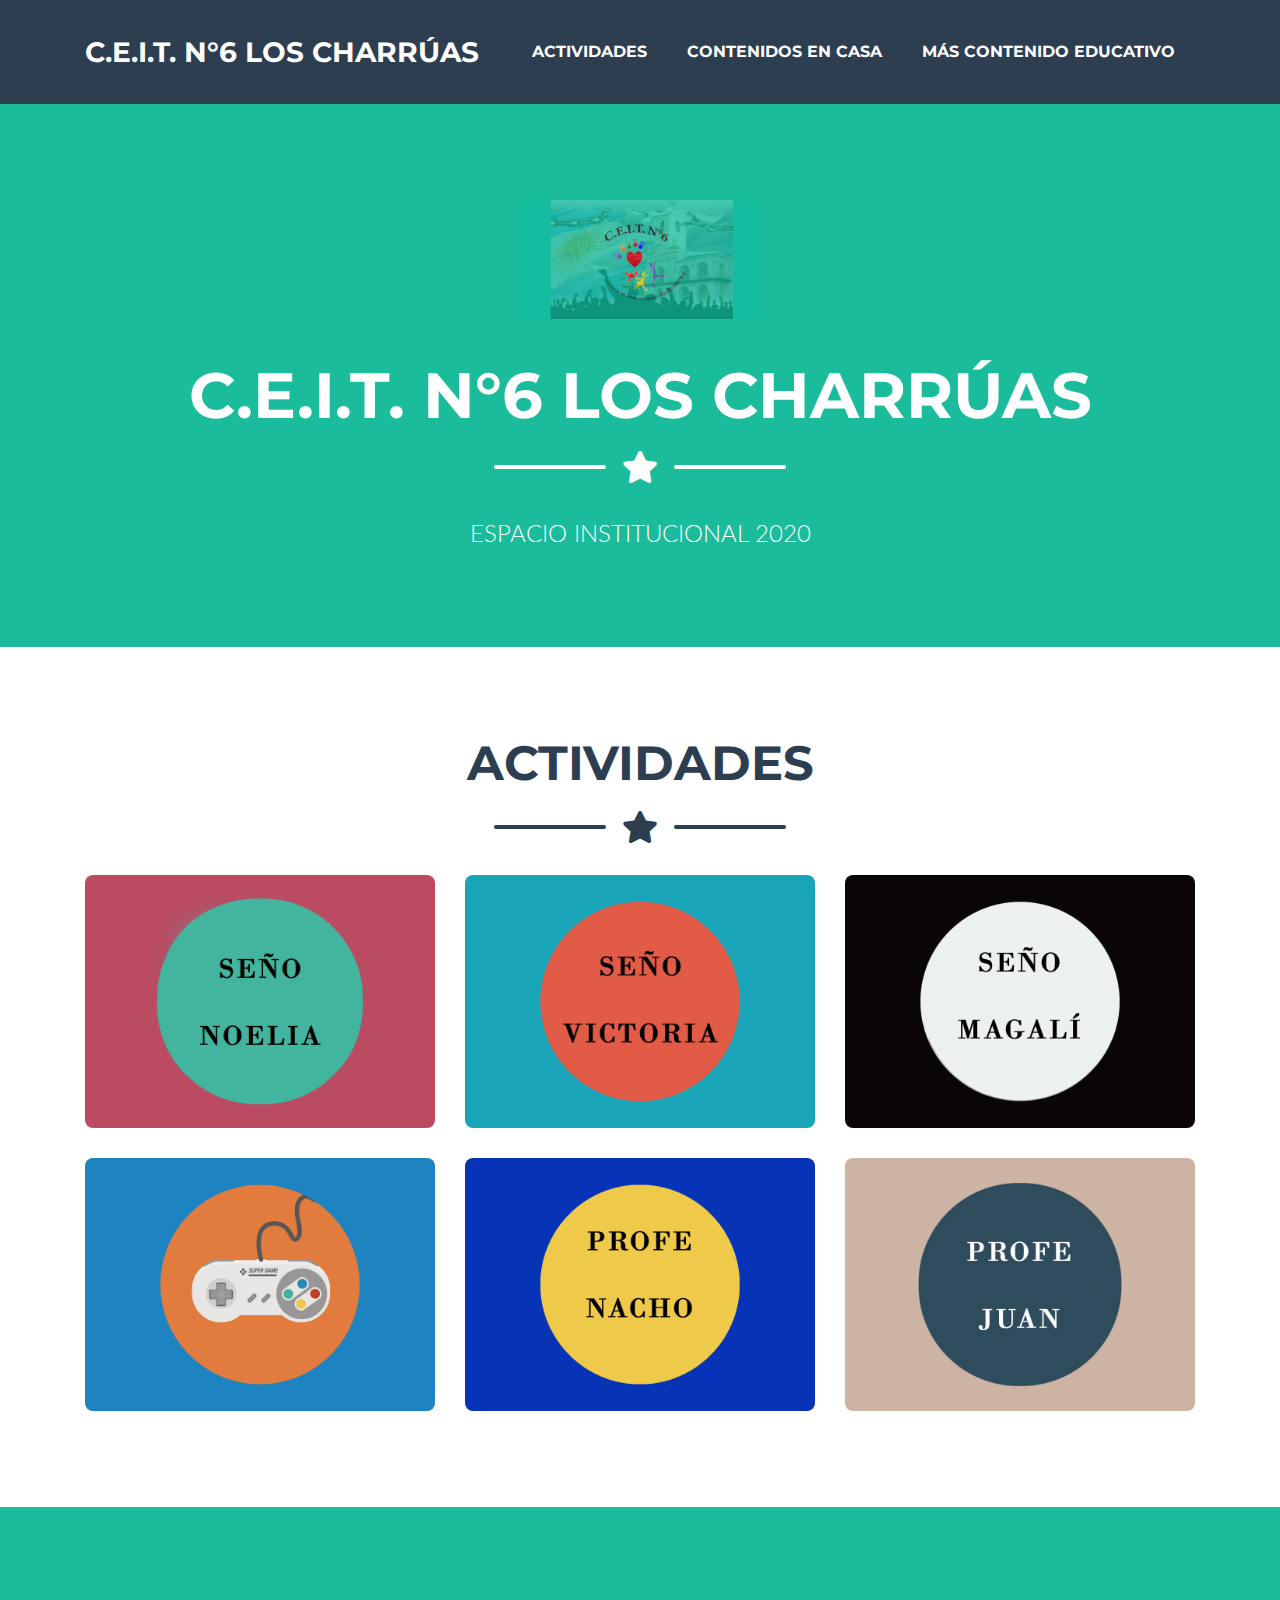
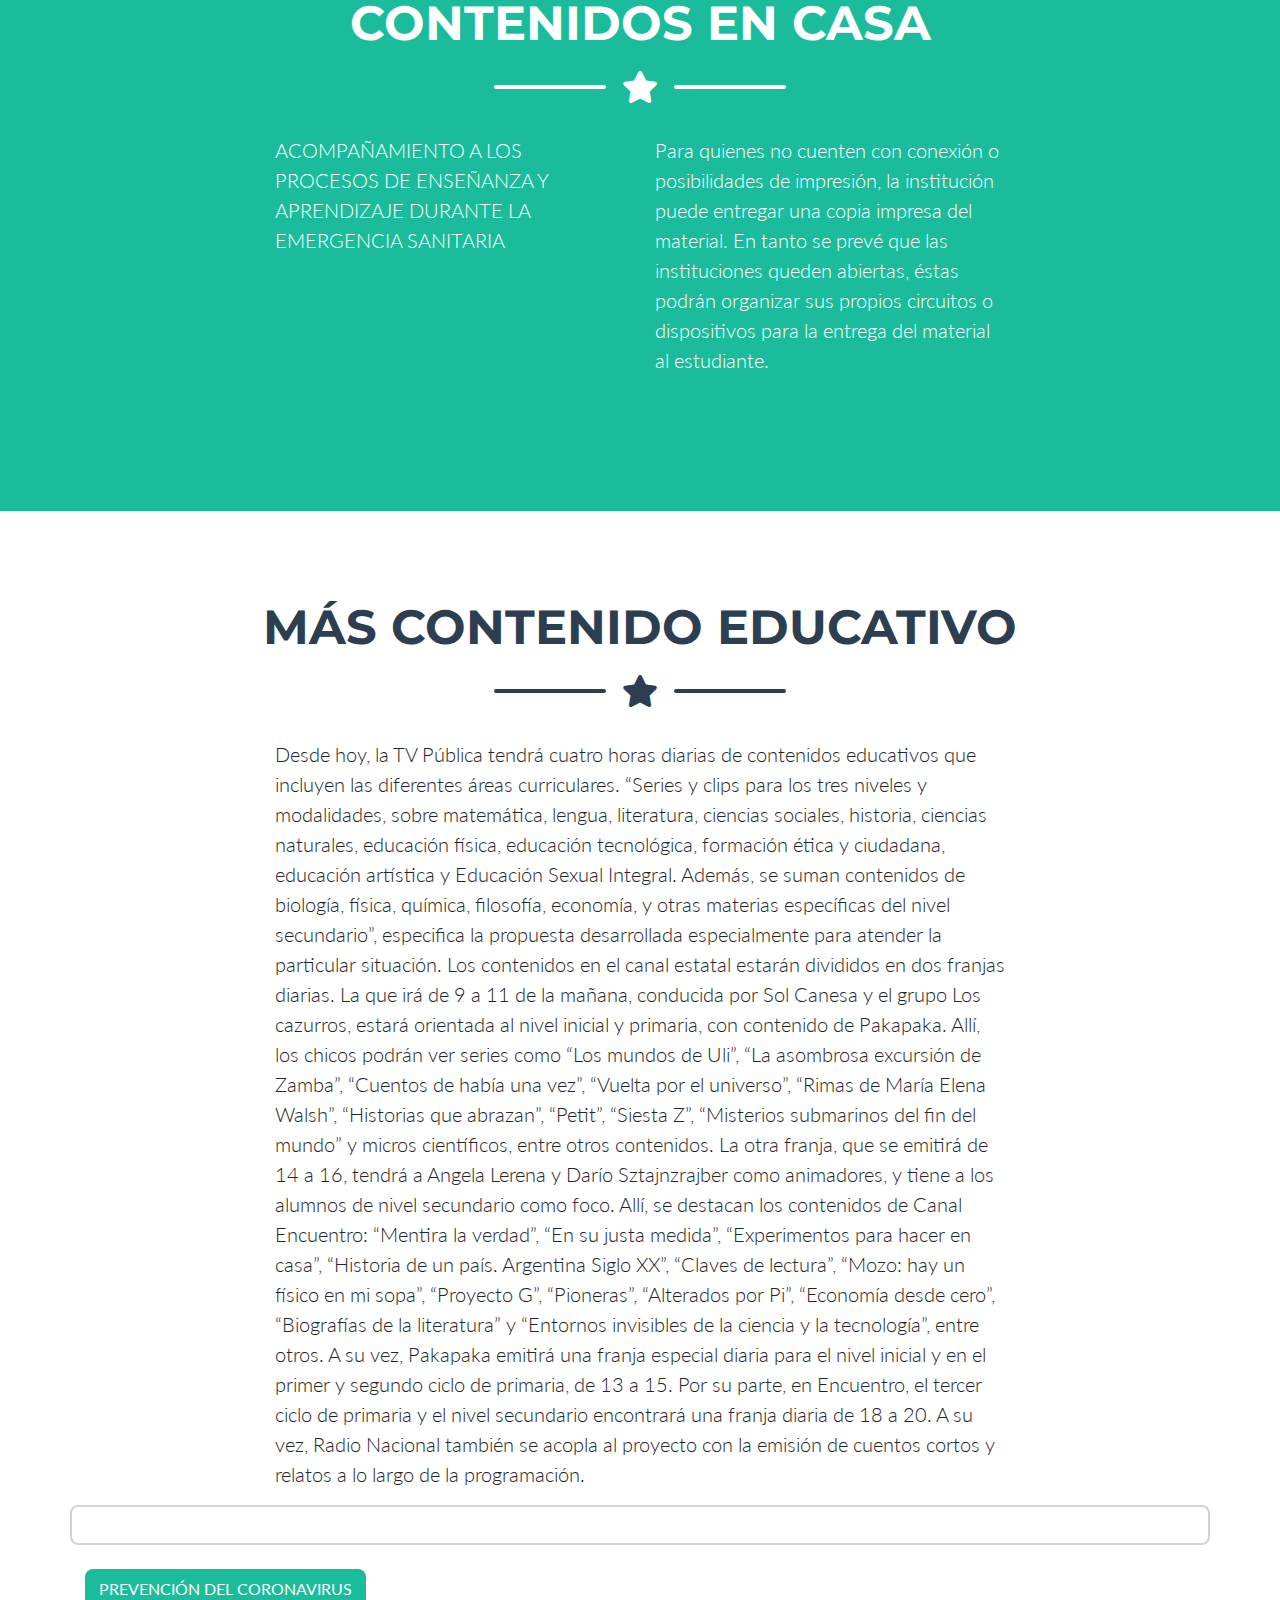
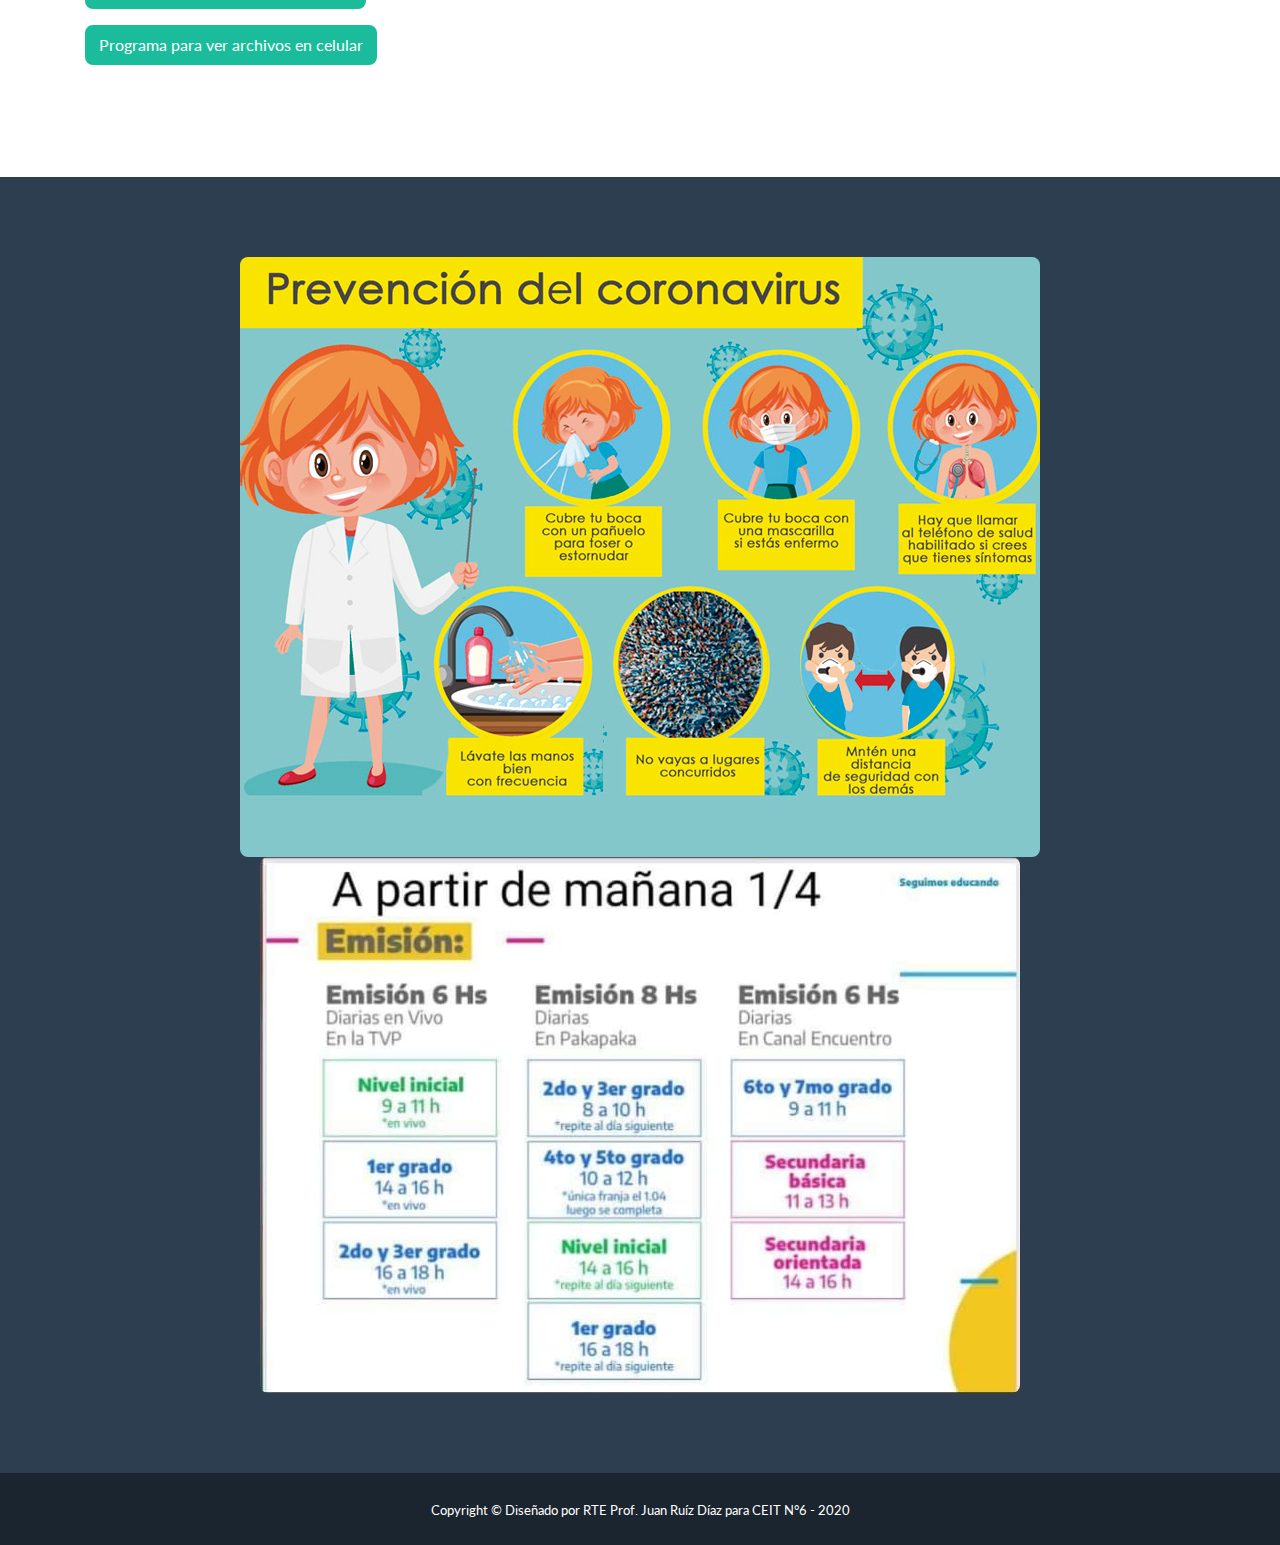
==== index.html @ d42f5784 "Add files via upload" ====
<!DOCTYPE html>
<html lang="en">

<head>

  <meta charset="utf-8">
  <meta name="viewport" content="width=device-width, initial-scale=1, shrink-to-fit=no">
  <meta name="description" content="">
  <meta name="author" content="">

  <title>Centro Educativo Integral y Terapeútico N°6</title>

  <!-- Custom fonts for this theme -->
  <link href="vendor/fontawesome-free/css/all.min.css" rel="stylesheet" type="text/css">
  <link href="https://fonts.googleapis.com/css?family=Montserrat:400,700" rel="stylesheet" type="text/css">
  <link href="https://fonts.googleapis.com/css?family=Lato:400,700,400italic,700italic" rel="stylesheet" type="text/css">

  <!-- Theme CSS -->
  <link href="css/freelancer.min.css" rel="stylesheet">

</head>

<body id="page-top">

  <!-- Navigation -->
  <nav class="navbar navbar-expand-lg bg-secondary text-uppercase fixed-top" id="mainNav">
    <div class="container">
      <a class="navbar-brand js-scroll-trigger" href="#page-top">C.E.I.T. N°6 LOS CHARRÚAS</a>
      <button class="navbar-toggler navbar-toggler-right text-uppercase font-weight-bold bg-primary text-white rounded" type="button" data-toggle="collapse" data-target="#navbarResponsive" aria-controls="navbarResponsive" aria-expanded="false" aria-label="Toggle navigation">
        Menu
        <i class="fas fa-bars"></i>
      </button>
      <div class="collapse navbar-collapse" id="navbarResponsive">
        <ul class="navbar-nav ml-auto">
          <li class="nav-item mx-0 mx-lg-1">
            <a class="nav-link py-3 px-0 px-lg-3 rounded js-scroll-trigger" href="#portfolio">Actividades</a>
          </li>
          <li class="nav-item mx-0 mx-lg-1">
            <a class="nav-link py-3 px-0 px-lg-3 rounded js-scroll-trigger" href="#about">Contenidos en Casa</a>
          </li>
          <li class="nav-item mx-0 mx-lg-1">
            <a class="nav-link py-3 px-0 px-lg-3 rounded js-scroll-trigger" href="#contact">Más Contenido Educativo</a>
          </li>
        </ul>
      </div>
    </div>
  </nav> 

  <!-- Masthead -->
  <header class="masthead bg-primary text-white text-center">
    <div class="container d-flex align-items-center flex-column">

      <!-- Masthead Avatar Image -->
      <img class="masthead-avatar mb-5" src="img/logocentromayo.png" alt="">

      <!-- Masthead Heading -->
      <h1 class="masthead-heading text-uppercase mb-0">C.E.I.T. N°6 LOS CHARRÚAS</h1>

      <!-- Icon Divider -->
      <div class="divider-custom divider-light">
        <div class="divider-custom-line"></div>
        <div class="divider-custom-icon">
          <i class="fas fa-star"></i>
        </div>
        <div class="divider-custom-line"></div>
      </div>

      <!-- Masthead Subheading -->
      <p class="masthead-subheading font-weight-light mb-0">ESPACIO INSTITUCIONAL 2020</p>

    </div>
  </header>

  <!-- Portfolio Section -->
  <section class="page-section portfolio" id="portfolio">
    <div class="container">

      <!-- Portfolio Section Heading -->
      <h2 class="page-section-heading text-center text-uppercase text-secondary mb-0">ACTIVIDADES</h2>

      <!-- Icon Divider -->
      <div class="divider-custom">
        <div class="divider-custom-line"></div>
        <div class="divider-custom-icon">
          <i class="fas fa-star"></i>
        </div>
        <div class="divider-custom-line"></div>
      </div>

      <!-- Portfolio Grid Items -->
      <div class="row">

        <!-- Portfolio Item 1 -->
        <div class="col-md-6 col-lg-4">
          <div class="portfolio-item mx-auto" data-toggle="modal" data-target="#portfolioModal1">
            <div class="portfolio-item-caption d-flex align-items-center justify-content-center h-100 w-100">
              <div class="portfolio-item-caption-content text-center text-white">
                <i class="fas fa-plus fa-3x"></i>
              </div>
            </div>
            <img class="img-fluid" src="img/portfolio/cabin.png" alt="">
          </div>
        </div>

        <!-- Portfolio Item 2 -->
        <div class="col-md-6 col-lg-4">
          <div class="portfolio-item mx-auto" data-toggle="modal" data-target="#portfolioModal2">
            <div class="portfolio-item-caption d-flex align-items-center justify-content-center h-100 w-100">
              <div class="portfolio-item-caption-content text-center text-white">
                <i class="fas fa-plus fa-3x"></i>
              </div>
            </div>
            <img class="img-fluid" src="img/portfolio/cake.png" alt="">
          </div>
        </div>

        <!-- Portfolio Item 3 -->
        <div class="col-md-6 col-lg-4">
          <div class="portfolio-item mx-auto" data-toggle="modal" data-target="#portfolioModal3">
            <div class="portfolio-item-caption d-flex align-items-center justify-content-center h-100 w-100">
              <div class="portfolio-item-caption-content text-center text-white">
                <i class="fas fa-plus fa-3x"></i>
              </div>
            </div>
            <img class="img-fluid" src="img/portfolio/circus.png" alt="">
          </div>
        </div>

        <!-- Portfolio Item 4 -->
        <div class="col-md-6 col-lg-4">
          <div class="portfolio-item mx-auto" data-toggle="modal" data-target="#portfolioModal4">
            <div class="portfolio-item-caption d-flex align-items-center justify-content-center h-100 w-100">
              <div class="portfolio-item-caption-content text-center text-white">
                <i class="fas fa-plus fa-3x"></i>
              </div>
            </div>
            <img class="img-fluid" src="img/portfolio/game.png" alt="">
          </div>
        </div>

        <!-- Portfolio Item 5 -->
        <div class="col-md-6 col-lg-4">
          <div class="portfolio-item mx-auto" data-toggle="modal" data-target="#portfolioModal5">
            <div class="portfolio-item-caption d-flex align-items-center justify-content-center h-100 w-100">
              <div class="portfolio-item-caption-content text-center text-white">
                <i class="fas fa-plus fa-3x"></i>
              </div>
            </div>
            <img class="img-fluid" src="img/portfolio/safe.png" alt="">
          </div>
        </div>

        <!-- Portfolio Item 6 -->
        <div class="col-md-6 col-lg-4">
          <div class="portfolio-item mx-auto" data-toggle="modal" data-target="#portfolioModal6">
            <div class="portfolio-item-caption d-flex align-items-center justify-content-center h-100 w-100">
              <div class="portfolio-item-caption-content text-center text-white">
                <i class="fas fa-plus fa-3x"></i>
              </div>
            </div>
            <img class="img-fluid" src="img/portfolio/submarine.png" alt="">
          </div>
        </div>

      </div>
      <!-- /.row -->

    </div>
  </section>

  <!-- About Section -->
  <section class="page-section bg-primary text-white mb-0" id="about">
    <div class="container">

      <!-- About Section Heading -->
      <h2 class="page-section-heading text-center text-uppercase text-white">CONTENIDOS EN CASA</h2>

      <!-- Icon Divider -->
      <div class="divider-custom divider-light">
        <div class="divider-custom-line"></div>
        <div class="divider-custom-icon">
          <i class="fas fa-star"></i>
        </div>
        <div class="divider-custom-line"></div>
      </div>

      <!-- About Section Content -->
      <div class="row">
        <div class="col-lg-4 ml-auto">
          <p class="lead">ACOMPAÑAMIENTO A LOS PROCESOS DE ENSEÑANZA Y APRENDIZAJE DURANTE LA EMERGENCIA SANITARIA</p>
        </div>
        <div class="col-lg-4 mr-auto">
          <p class="lead">Para quienes no cuenten con conexión o posibilidades de impresión, la institución puede entregar una copia impresa del material. En tanto se prevé que las instituciones queden abiertas, éstas podrán organizar sus propios circuitos o dispositivos para la entrega del material al estudiante.</p>
        </div>
      </div>

      <!-- About Section Button -->
      <div class="text-center mt-4">
        <!--<a class="btn btn-xl btn-outline-light" href="https://startbootstrap.com/themes/freelancer/">
          <i class="fas fa-download mr-2"></i>
          Free Download!
        </a>
      </div> -->

    </div>
  </section>

  <!-- Contact Section -->
  <section class="page-section" id="contact">
    <div class="container">

      <!-- Contact Section Heading -->
      <h2 class="page-section-heading text-center text-uppercase text-secondary mb-0">MÁS CONTENIDO EDUCATIVO</h2>

      <!-- Icon Divider -->
      <div class="divider-custom">
        <div class="divider-custom-line"></div>
        <div class="divider-custom-icon">
          <i class="fas fa-star"></i>
        </div>
        <div class="divider-custom-line"></div>
      </div>

      <!-- Contact Section Form -->
      <div class="row">
        <div class="col-lg-8 mx-auto">
          <!-- To configure the contact form email address, go to mail/contact_me.php and update the email address in the PHP file on line 19. -->
         <!-- <form name="sentMessage" id="contactForm" novalidate="novalidate">
            <div class="control-group">
              <div class="form-group floating-label-form-group controls mb-0 pb-2">
                <div class="col-lg-4 mr-auto"> -->
          <p class="lead">Desde hoy, la TV Pública tendrá cuatro horas diarias de contenidos educativos que incluyen las diferentes áreas curriculares. “Series y clips para los tres niveles y modalidades, sobre matemática, lengua, literatura, ciencias sociales, historia, ciencias naturales, educación física, educación tecnológica, formación ética y ciudadana, educación artística y Educación Sexual Integral. Además, se suman contenidos de biología, física, química, filosofía, economía, y otras materias específicas del nivel secundario”, especifica la propuesta desarrollada especialmente para atender la particular situación. Los contenidos en el canal estatal estarán divididos en dos franjas diarias. La que irá de 9 a 11 de la mañana, conducida por Sol Canesa y el grupo Los cazurros, estará orientada al nivel inicial y primaria, con contenido de Pakapaka. Allí, los chicos podrán ver series como “Los mundos de Uli”, “La asombrosa excursión de Zamba”, “Cuentos de había una vez”, “Vuelta por el universo”, “Rimas de María Elena Walsh”, “Historias que abrazan”, “Petit”, “Siesta Z”, “Misterios submarinos del fin del mundo” y micros científicos, entre otros contenidos. La otra franja, que se emitirá de 14 a 16, tendrá a Angela Lerena y Darío Sztajnzrajber como animadores, y tiene a los alumnos de nivel secundario como foco. Allí, se destacan los contenidos de Canal Encuentro: “Mentira la verdad”, “En su justa medida”, “Experimentos para hacer en casa”, “Historia de un país. Argentina Siglo XX”, “Claves de lectura”, “Mozo: hay un físico en mi sopa”, “Proyecto G”, “Pioneras”, “Alterados por Pi”, “Economía desde cero”, “Biografías de la literatura” y “Entornos invisibles de la ciencia y la tecnología”, entre otros. A su vez, Pakapaka emitirá una franja especial diaria para el nivel inicial y en el primer y segundo ciclo de primaria, de 13 a 15. Por su parte, en Encuentro, el tercer ciclo de primaria y el nivel secundario encontrará una franja diaria de 18 a 20. A su vez, Radio Nacional también se acopla al proyecto con la emisión de cuentos cortos y relatos a lo largo de la programación.</p>
        </div>
                <label></label>
                <input class="form-control" id="name" type="text" placeholder="" required="required" data-validation-required-message="Please enter your name.">
                <p class="help-block text-danger"></p>
              </div>
            <!--</div>
            <div class="control-group">
              <div class="form-group floating-label-form-group controls mb-0 pb-2">
                <label>Email Address</label>
                <input class="form-control" id="email" type="email" placeholder="Email Address" required="required" data-validation-required-message="Please enter your email address.">
                <p class="help-block text-danger"></p>
              </div>
            </div>
            <div class="control-group">
              <div class="form-group floating-label-form-group controls mb-0 pb-2">
                <label>Phone Number</label>
                <input class="form-control" id="phone" type="tel" placeholder="Phone Number" required="required" data-validation-required-message="Please enter your phone number.">
                <p class="help-block text-danger"></p>
              </div>
            </div>
            <div class="control-group">
              <div class="form-group floating-label-form-group controls mb-0 pb-2">
                <label>Message</label>
                <textarea class="form-control" id="message" rows="5" placeholder="Message" required="required" data-validation-required-message="Please enter a message."></textarea>
                <p class="help-block text-danger"></p>
              </div>
            </div> -->
            <br>
            <div id="success"></div>
            <div class="form-group">
              <a class="btn btn-primary" href="https://www.infobae.com/salud/2020/02/28/lavarse-las-manos-y-ventilar-los-ambientes-entre-las-10-medidas-que-lanzo-la-oms-para-evitar-el-contagio-del-coronavirus/">PREVENCIÓN DEL CORONAVIRUS</a>
              <!--<button type="submit" class="btn btn-primary btn-xl" id="sendMessageButton" href="https://www.infobae.com/salud/2020/02/28/lavarse-las-manos-y-ventilar-los-ambientes-entre-las-10-medidas-que-lanzo-la-oms-para-evitar-el-contagio-del-coronavirus/">PREVENCIÓN DEL CORONAVIRUS</button> -->
            </div>
            <div class="form-group">
               <a class="btn btn-primary" href="https://play.google.com/store/apps/details?id=cn.wps.moffice_i18n&hl=es_AR">Programa para ver archivos en celular</a>
            </div>
          </form>
        </div>
      </div>

    </div>
  </section>

  <!-- Footer -->
  <footer class="footer text-center">
    <div  align="center">
        <img class="img-fluid rounded mb-4 mb-lg-0"  src="img/coronavirus.jpg"  alt="">
      </div>
         <div  align="center">
        <img class="img-fluid rounded mb-4 mb-lg-0"  src="img/crono.jpeg"  alt="">
      </div>
      
      

        <!-- Footer Location 
        <div class="container">
        <div class="col-lg-4 mb-5 mb-lg-0">
          <h4 class="text-uppercase mb-4">Location</h4>
          <p class="lead mb-0">2215 John Daniel Drive
            <br>Clark, MO 65243</p>
        </div> -->

        <!-- Footer Social Icons 
        <div class="col-lg-4 mb-5 mb-lg-0">
          <h4 class="text-uppercase mb-4">Around the Web</h4>
          <a class="btn btn-outline-light btn-social mx-1" href="#">
            <i class="fab fa-fw fa-facebook-f"></i>
          </a>
          <a class="btn btn-outline-light btn-social mx-1" href="#">
            <i class="fab fa-fw fa-twitter"></i>
          </a>
          <a class="btn btn-outline-light btn-social mx-1" href="#">
            <i class="fab fa-fw fa-linkedin-in"></i>
          </a>
          <a class="btn btn-outline-light btn-social mx-1" href="#">
            <i class="fab fa-fw fa-dribbble"></i>
          </a>
        </div> -->

        <!-- Footer About Text 
        <div class="col-lg-4">
          <h4 class="text-uppercase mb-4">About Freelancer</h4>
          <p class="lead mb-0">Freelance is a free to use, MIT licensed Bootstrap theme created by
            <a href="http://startbootstrap.com">Start Bootstrap</a>.</p>
        </div>

      </div>
    </div> -->
  </footer>

  <!-- Copyright Section -->
  <section class="copyright py-4 text-center text-white">
    <div class="container">
      <small>Copyright &copy; Diseñado por RTE Prof. Juan Ruíz Díaz para CEIT N°6 - 2020</small>
    </div>
  </section>

  <!-- Scroll to Top Button (Only visible on small and extra-small screen sizes) -->
  <div class="scroll-to-top d-lg-none position-fixed ">
    <a class="js-scroll-trigger d-block text-center text-white rounded" href="#page-top">
      <i class="fa fa-chevron-up"></i>
    </a>
  </div>

  <!-- Portfolio Modals -->

  <!-- Portfolio Modal 1 -->
  <div class="portfolio-modal modal fade" id="portfolioModal1" tabindex="-1" role="dialog" aria-labelledby="portfolioModal1Label" aria-hidden="true">
    <div class="modal-dialog modal-xl" role="document">
      <div class="modal-content">
        <button type="button" class="close" data-dismiss="modal" aria-label="Close">
          <span aria-hidden="true">
            <i class="fas fa-times"></i>
          </span>
        </button>
        <div class="modal-body text-center">
          <div class="container">
            <div class="row justify-content-center">
              <div class="col-lg-8">
                <!-- Portfolio Modal - Title -->
                <h2 class="portfolio-modal-title text-secondary text-uppercase mb-0">ACTIVIDADES</h2>
                <!-- Icon Divider -->
                <div class="divider-custom">
                  <div class="divider-custom-line"></div>
                  <div class="divider-custom-icon">
                    <i class="fas fa-star"></i>
                  </div>
                  <div class="divider-custom-line"></div>
                </div>
                <!-- Portfolio Modal - Image -->
                <img class="img-fluid rounded mb-5" src="img/portfolio/cabin.png" alt="">
                <!-- Portfolio Modal - Text -->
                <p class="mb-5">Para las familias de: Maxi M. Hanna, Mariano y Neri.</p>
                <a class="btn btn-primary" href="amj/index.html">Actividades de Marzo a Julio</a>
                <a class="btn btn-primary" href="mat/ACTIVIDADES EN CASA 1SEM NOE.pdf">1</a>
                
                <!--<button class="btn btn-primary" href="https://www.youtube.com/?gl=GB" >
                  
                  DESCARGAR 1era SEMANA
                </button>-->
              </div>
            </div>
          </div>
        </div>
      </div>
    </div>
  </div>

  <!-- Portfolio Modal 2 -->
  <div class="portfolio-modal modal fade" id="portfolioModal2" tabindex="-1" role="dialog" aria-labelledby="portfolioModal2Label" aria-hidden="true">
    <div class="modal-dialog modal-xl" role="document">
      <div class="modal-content">
        <button type="button" class="close" data-dismiss="modal" aria-label="Close">
          <span aria-hidden="true">
            <i class="fas fa-times"></i>
          </span>
        </button>
        <div class="modal-body text-center">
          <div class="container">
            <div class="row justify-content-center">
              <div class="col-lg-8">
                <!-- Portfolio Modal - Title -->
                <h2 class="portfolio-modal-title text-secondary text-uppercase mb-0">ACTIVIDADES</h2>
                <!-- Icon Divider -->
                <div class="divider-custom">
                  <div class="divider-custom-line"></div>
                  <div class="divider-custom-icon">
                    <i class="fas fa-star"></i>
                  </div>
                  <div class="divider-custom-line"></div>
                </div>
                <!-- Portfolio Modal - Image -->
                <img class="img-fluid rounded mb-5" src="img/portfolio/cake.png" alt="">
                <!-- Portfolio Modal - Text -->
                <p class="mb-5">Para las familias de: Matías, Milena, Milagros, Franco, Maxi, Tiago, Sebastián</p>
                <a class="btn btn-primary" href="amj/index.html">Actividades de Marzo a Julio</a>
                
                <a class="btn btn-primary" href="mat/ACTIVIDADES EN CASA 1SEM VIC.pdf">1</a>
                
                <!--<button class="btn btn-primary" href="#" data-dismiss="modal">
                  <i class="fas fa-times fa-fw"></i>
                  Close Window
                </button>-->
              </div>
            </div>
          </div>
        </div>
      </div>
    </div>
  </div>

  <!-- Portfolio Modal 3 -->
  <div class="portfolio-modal modal fade" id="portfolioModal3" tabindex="-1" role="dialog" aria-labelledby="portfolioModal3Label" aria-hidden="true">
    <div class="modal-dialog modal-xl" role="document">
      <div class="modal-content">
        <button type="button" class="close" data-dismiss="modal" aria-label="Close">
          <span aria-hidden="true">
            <i class="fas fa-times"></i>
          </span>
        </button>
        <div class="modal-body text-center">
          <div class="container">
            <div class="row justify-content-center">
              <div class="col-lg-8">
                <!-- Portfolio Modal - Title -->
                <h2 class="portfolio-modal-title text-secondary text-uppercase mb-0">ACTIVIDADES</h2>
                <!-- Icon Divider -->
                <div class="divider-custom">
                  <div class="divider-custom-line"></div>
                  <div class="divider-custom-icon">
                    <i class="fas fa-star"></i>
                  </div>
                  <div class="divider-custom-line"></div>
                </div>
                <!-- Portfolio Modal - Image -->
                <img class="img-fluid rounded mb-5" src="img/portfolio/circus.png" alt="">
                <!-- Portfolio Modal - Text -->
                <p class="mb-5">Para las familias de: Blas, Sebastián, Alan, Nestor y Enio.</p>
                <a class="btn btn-primary" href="amj/index.html">Actividades de Marzo a Julio</a>
                <a class="btn btn-primary" href="mat/ACTIVIDADES EN CASA 1SEM MAG.pdf">1</a>
                
                <!--<button class="btn btn-primary" href="#" data-dismiss="modal">
                  <i class="fas fa-times fa-fw"></i>
                  Close Window
                </button>-->
              </div>
            </div>
          </div>
        </div>
      </div>
    </div>
  </div>

  <!-- Portfolio Modal 4 -->
  <div class="portfolio-modal modal fade" id="portfolioModal4" tabindex="-1" role="dialog" aria-labelledby="portfolioModal4Label" aria-hidden="true">
    <div class="modal-dialog modal-xl" role="document">
      <div class="modal-content">
        <button type="button" class="close" data-dismiss="modal" aria-label="Close">
          <span aria-hidden="true">
            <i class="fas fa-times"></i>
          </span>
        </button>
        <div class="modal-body text-center">
          <div class="container">
            <div class="row justify-content-center">
              <div class="col-lg-8">
                <!-- Portfolio Modal - Title -->
                <h2 class="portfolio-modal-title text-secondary text-uppercase mb-0">Juegos para el celular</h2>
                <!-- Icon Divider -->
                <div class="divider-custom">
                  <div class="divider-custom-line"></div>
                  <div class="divider-custom-icon">
                    <i class="fas fa-star"></i>
                  </div>
                  <div class="divider-custom-line"></div>
                </div>
                <!-- Portfolio Modal - Image -->
                <img class="img-fluid rounded mb-5" src="img/portfolio/game.png" alt="">
                <!-- Portfolio Modal - Text -->
                <p class="mb-5">Para jugar en familia y practicar número, letras, etc.</p>
                <a class="btn btn-primary" href="https://play.google.com/store/apps/details?id=com.grupoalamar.thegameofthegoose&hl=es">JUEGO DE LA OCA</a>
                <a class="btn btn-primary" href="https://play.google.com/store/apps/details?id=air.penguin.restaurant&hl=es">RESTAURANTE DE PINGUINOS</a>
                <a class="btn btn-primary" href="https://play.google.com/store/apps/details?id=com.grupoalamar.snakesandladders&hl=es">SERPIENTES Y ESCALERAS</a>

                <!--<button class="btn btn-primary" href="#" data-dismiss="modal">
                  <i class="fas fa-times fa-fw"></i>
                  Close Window
                </button>-->
              </div>
            </div>
          </div>
        </div>
      </div>
    </div>
  </div>

  <!-- Portfolio Modal 5 -->
  <div class="portfolio-modal modal fade" id="portfolioModal5" tabindex="-1" role="dialog" aria-labelledby="portfolioModal5Label" aria-hidden="true">
    <div class="modal-dialog modal-xl" role="document">
      <div class="modal-content">
        <button type="button" class="close" data-dismiss="modal" aria-label="Close">
          <span aria-hidden="true">
            <i class="fas fa-times"></i>
          </span>
        </button>
        <div class="modal-body text-center">
          <div class="container">
            <div class="row justify-content-center">
              <div class="col-lg-8">
                <!-- Portfolio Modal - Title -->
                <h2 class="portfolio-modal-title text-secondary text-uppercase mb-0">ACTIVIDADES</h2>
                <!-- Icon Divider -->
                <div class="divider-custom">
                  <div class="divider-custom-line"></div>
                  <div class="divider-custom-icon">
                    <i class="fas fa-star"></i>
                  </div>
                  <div class="divider-custom-line"></div>
                </div>
                <!-- Portfolio Modal - Image -->
                <img class="img-fluid rounded mb-5" src="img/portfolio/safe.png" alt="">
                <!-- Portfolio Modal - Text -->
                <p class="mb-5">ACOMPAÑAR EN FAMILIA LAS ACTIVIDADES</p>
                <a class="btn btn-primary" href="amj/index.html">Actividades de Marzo a Julio</a>
                <a class="btn btn-primary" href="mat/ACTIVIDAD DE MUSICA 1SEM NAC.pdf">1</a>
                
                <!--<button class="btn btn-primary" href="#" data-dismiss="modal">
                  <i class="fas fa-times fa-fw"></i>
                  Close Window
                </button>-->
              </div>
            </div>
          </div>
        </div>
      </div>
    </div>
  </div>

  <!-- Portfolio Modal 6 -->
  <div class="portfolio-modal modal fade" id="portfolioModal6" tabindex="-1" role="dialog" aria-labelledby="portfolioModal6Label" aria-hidden="true">
    <div class="modal-dialog modal-xl" role="document">
      <div class="modal-content">
        <button type="button" class="close" data-dismiss="modal" aria-label="Close">
          <span aria-hidden="true">
            <i class="fas fa-times"></i>
          </span>
        </button>
        <div class="modal-body text-center">
          <div class="container">
            <div class="row justify-content-center">
              <div class="col-lg-8">
                <!-- Portfolio Modal - Title -->
                <h2 class="portfolio-modal-title text-secondary text-uppercase mb-0">ACTIVIDADES</h2>
                <!-- Icon Divider -->
                <div class="divider-custom">
                  <div class="divider-custom-line"></div>
                  <div class="divider-custom-icon">
                    <i class="fas fa-star"></i>
                  </div>
                  <div class="divider-custom-line"></div>
                </div>
                <!-- Portfolio Modal - Image -->
                <img class="img-fluid rounded mb-5" src="img/portfolio/submarine.png" alt="">
                <!-- Portfolio Modal - Text -->
                <p class="mb-5">Acompañar las actividades en familia</p>
                <a class="btn btn-primary" href="http://mirinconcitoespecialaulapt.blogspot.com/p/cuentos-adaptados.html">CUENTOS ONLINE</a>
                <a class="btn btn-primary" href="https://play.google.com/store/apps/details?id=com.PambuDev.galexia&hl=es_419">APP LECTURA</a>
                <a class="btn btn-primary" href="https://play.google.com/store/apps/details?id=com.orange.coloring.learn.kids&hl=en">APP COLOREAR</a>
                
                <!--<button class="btn btn-primary" href="#" data-dismiss="modal">
                  <i class="fas fa-times fa-fw"></i>
                  Close Window
                </button>-->
              </div>
            </div>
          </div>
        </div>
      </div>
    </div>
  </div>

  <!-- Bootstrap core JavaScript -->
  <script src="vendor/jquery/jquery.min.js"></script>
  <script src="vendor/bootstrap/js/bootstrap.bundle.min.js"></script>

  <!-- Plugin JavaScript -->
  <script src="vendor/jquery-easing/jquery.easing.min.js"></script>

  <!-- Contact Form JavaScript -->
  <script src="js/jqBootstrapValidation.js"></script>
  <script src="js/contact_me.js"></script>

  <!-- Custom scripts for this template -->
  <script src="js/freelancer.min.js"></script>

</body>

</html>
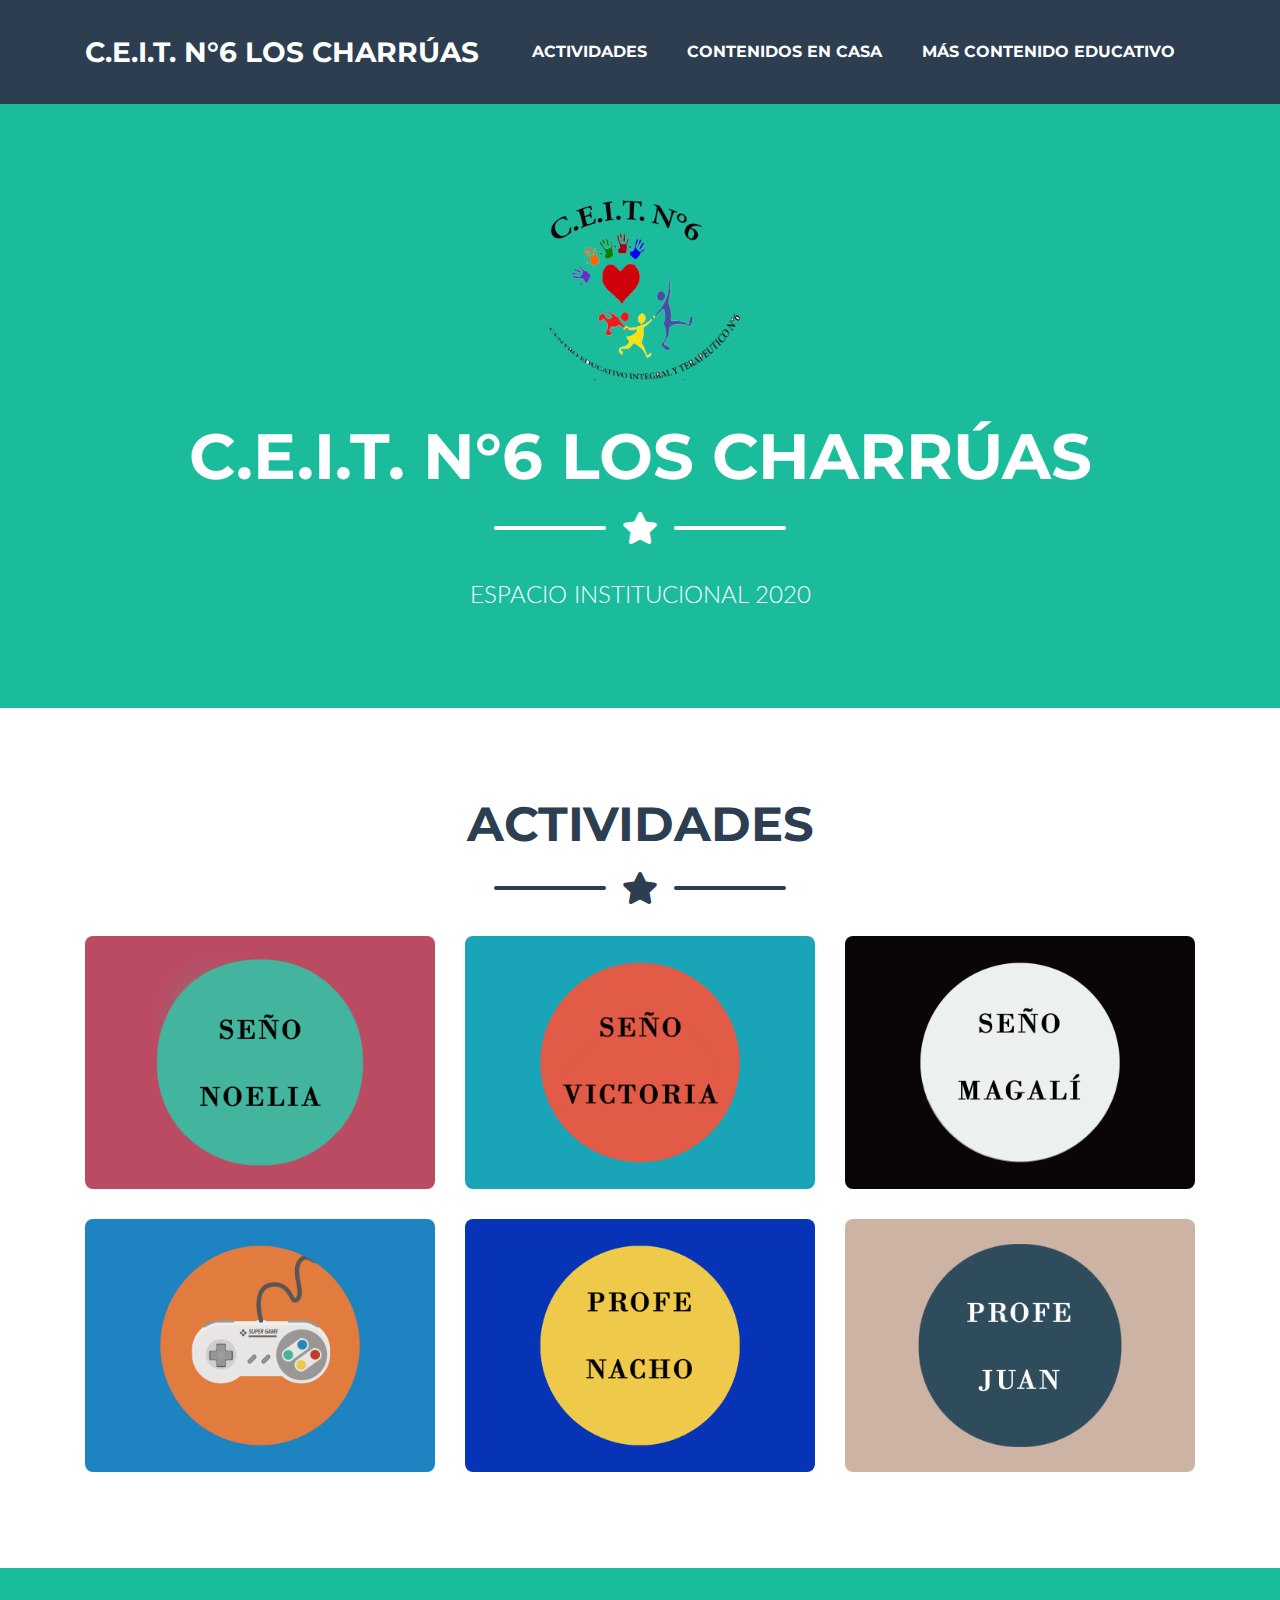
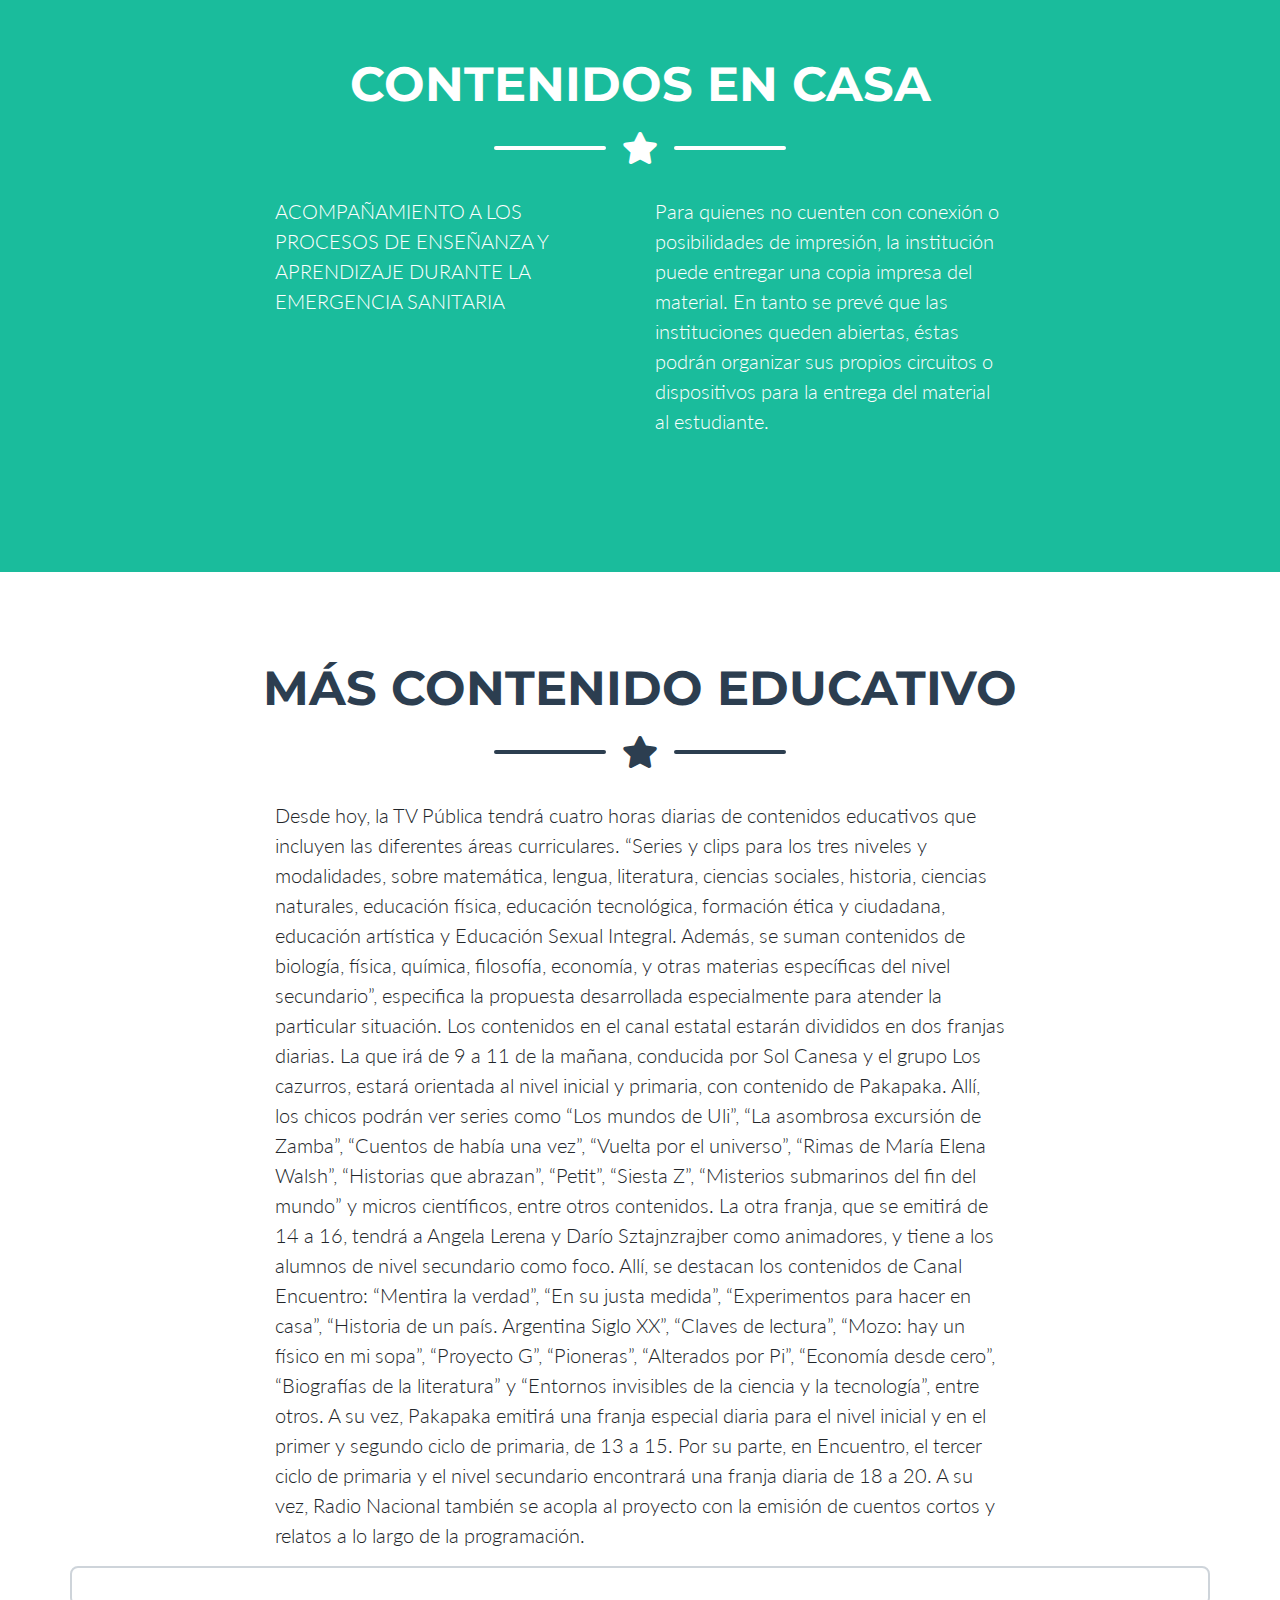
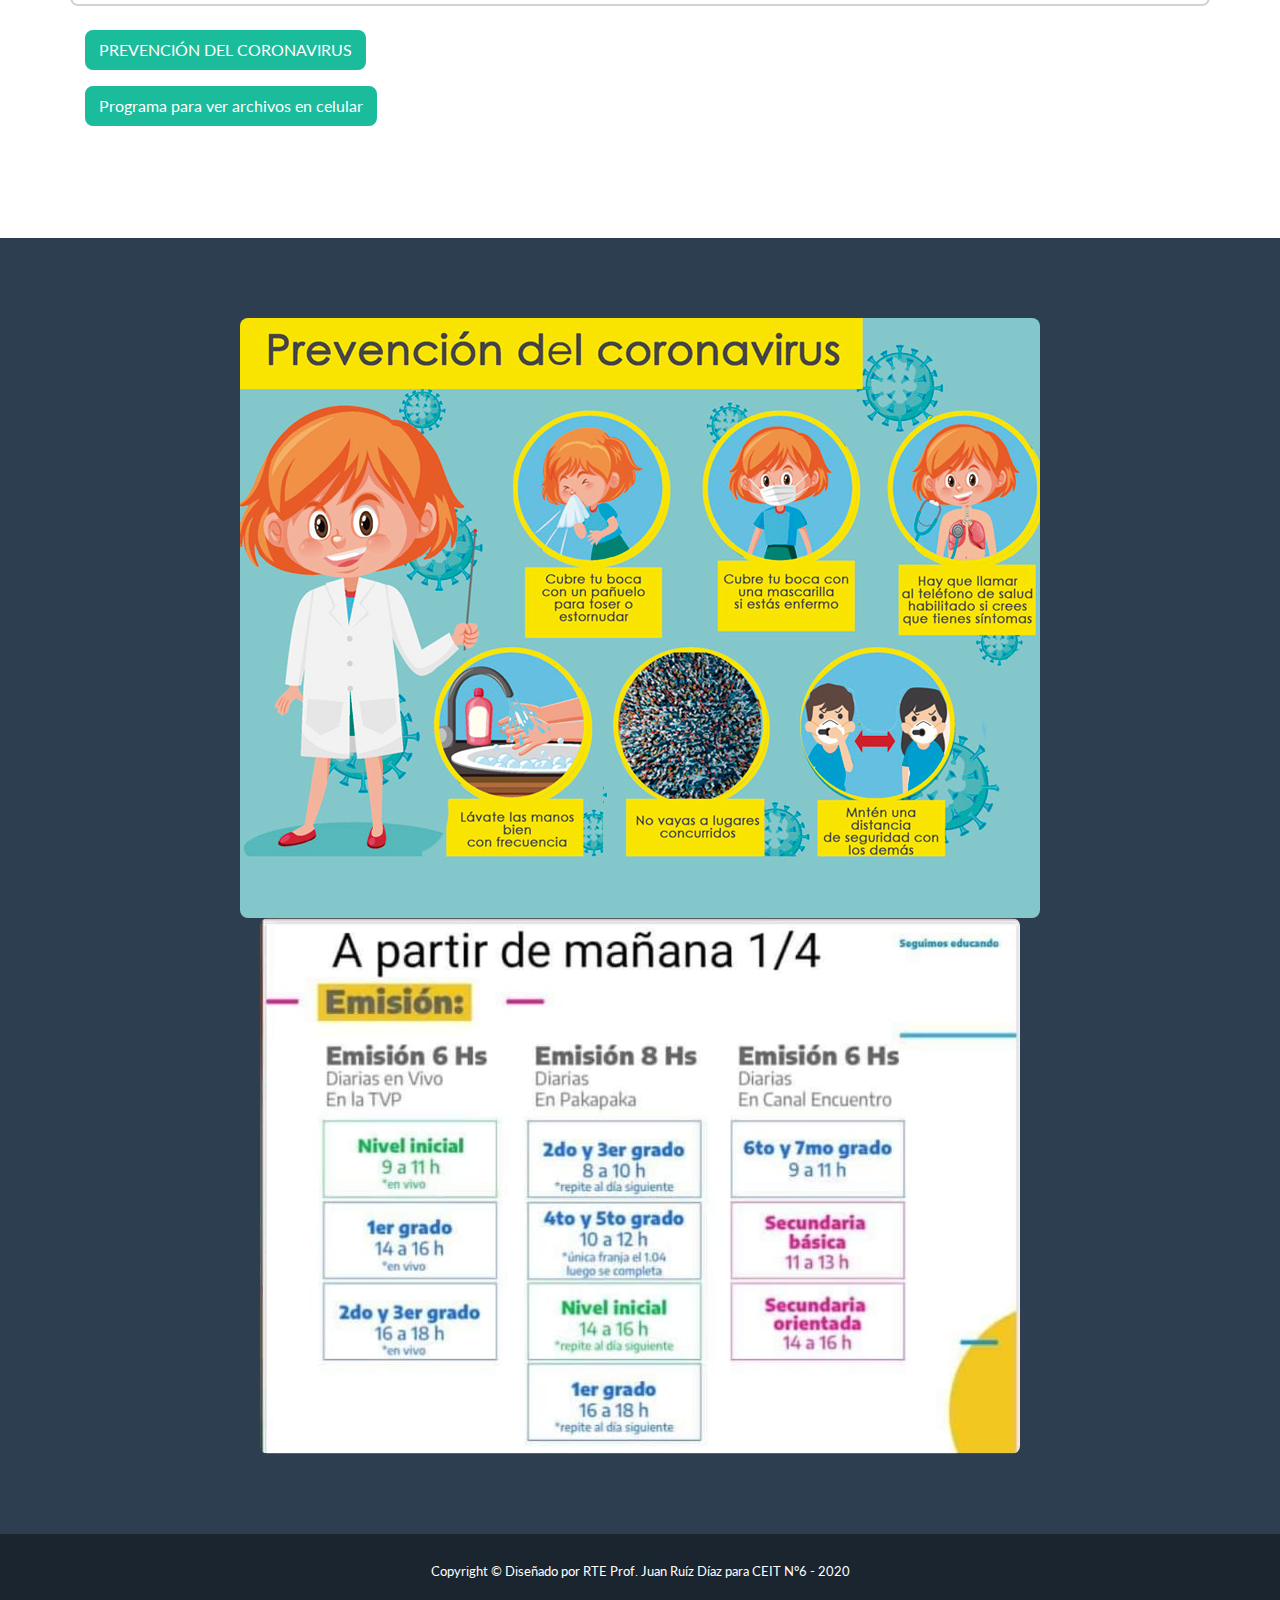
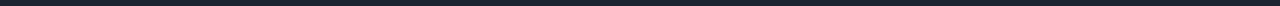
==== commit 5188d3b0: "Update index.html" ====
--- a/index.html
+++ b/index.html
@@ -51,7 +51,7 @@
     <div class="container d-flex align-items-center flex-column">
 
       <!-- Masthead Avatar Image -->
-      <img class="masthead-avatar mb-5" src="img/logocentromayo.png" alt="">
+      <img class="masthead-avatar mb-5" src="img/logo.png" alt="">
 
       <!-- Masthead Heading -->
       <h1 class="masthead-heading text-uppercase mb-0">C.E.I.T. N°6 LOS CHARRÚAS</h1>
@@ -364,7 +364,8 @@
                 <!-- Portfolio Modal - Text -->
                 <p class="mb-5">Para las familias de: Maxi M. Hanna, Mariano y Neri.</p>
                 <a class="btn btn-primary" href="amj/index.html">Actividades de Marzo a Julio</a>
-                <a class="btn btn-primary" href="mat/ACTIVIDADES EN CASA 1SEM NOE.pdf">1</a>
+                <a class="btn btn-primary" href="mat/ACTIVIDADES EN CASA 17SEM NOE.pdf">1</a>
+                <a class="btn btn-primary" href="cuadernillos/cnoelia.pdf">CUADERNILLO</a>
                 
                 <!--<button class="btn btn-primary" href="https://www.youtube.com/?gl=GB" >
                   
@@ -407,7 +408,8 @@
                 <p class="mb-5">Para las familias de: Matías, Milena, Milagros, Franco, Maxi, Tiago, Sebastián</p>
                 <a class="btn btn-primary" href="amj/index.html">Actividades de Marzo a Julio</a>
                 
-                <a class="btn btn-primary" href="mat/ACTIVIDADES EN CASA 1SEM VIC.pdf">1</a>
+                <a class="btn btn-primary" href="mat/ACTIVIDADES EN CASA 17SEM VIC.pdf">1</a>
+                <a class="btn btn-primary" href="cuadernillos/cvictoria.pdf">CUADERNILLO</a>
                 
                 <!--<button class="btn btn-primary" href="#" data-dismiss="modal">
                   <i class="fas fa-times fa-fw"></i>
@@ -449,7 +451,8 @@
                 <!-- Portfolio Modal - Text -->
                 <p class="mb-5">Para las familias de: Blas, Sebastián, Alan, Nestor y Enio.</p>
                 <a class="btn btn-primary" href="amj/index.html">Actividades de Marzo a Julio</a>
-                <a class="btn btn-primary" href="mat/ACTIVIDADES EN CASA 1SEM MAG.pdf">1</a>
+                <a class="btn btn-primary" href="mat/ACTIVIDADES EN CASA 17SEM MAG.pdf">1</a>
+                <a class="btn btn-primary" href="cuadernillos/cmagali.pdf">CUADERNILLO</a>
                 
                 <!--<button class="btn btn-primary" href="#" data-dismiss="modal">
                   <i class="fas fa-times fa-fw"></i>
@@ -534,7 +537,8 @@
                 <!-- Portfolio Modal - Text -->
                 <p class="mb-5">ACOMPAÑAR EN FAMILIA LAS ACTIVIDADES</p>
                 <a class="btn btn-primary" href="amj/index.html">Actividades de Marzo a Julio</a>
-                <a class="btn btn-primary" href="mat/ACTIVIDAD DE MUSICA 1SEM NAC.pdf">1</a>
+                <a class="btn btn-primary" href="mat/ACTIVIDAD DE MUSICA 17SEM NAC.pdf">1</a>
+                <a class="btn btn-primary" href="cuadernillos/cnacho.pdf">CUADERNILLO</a>
                 
                 <!--<button class="btn btn-primary" href="#" data-dismiss="modal">
                   <i class="fas fa-times fa-fw"></i>
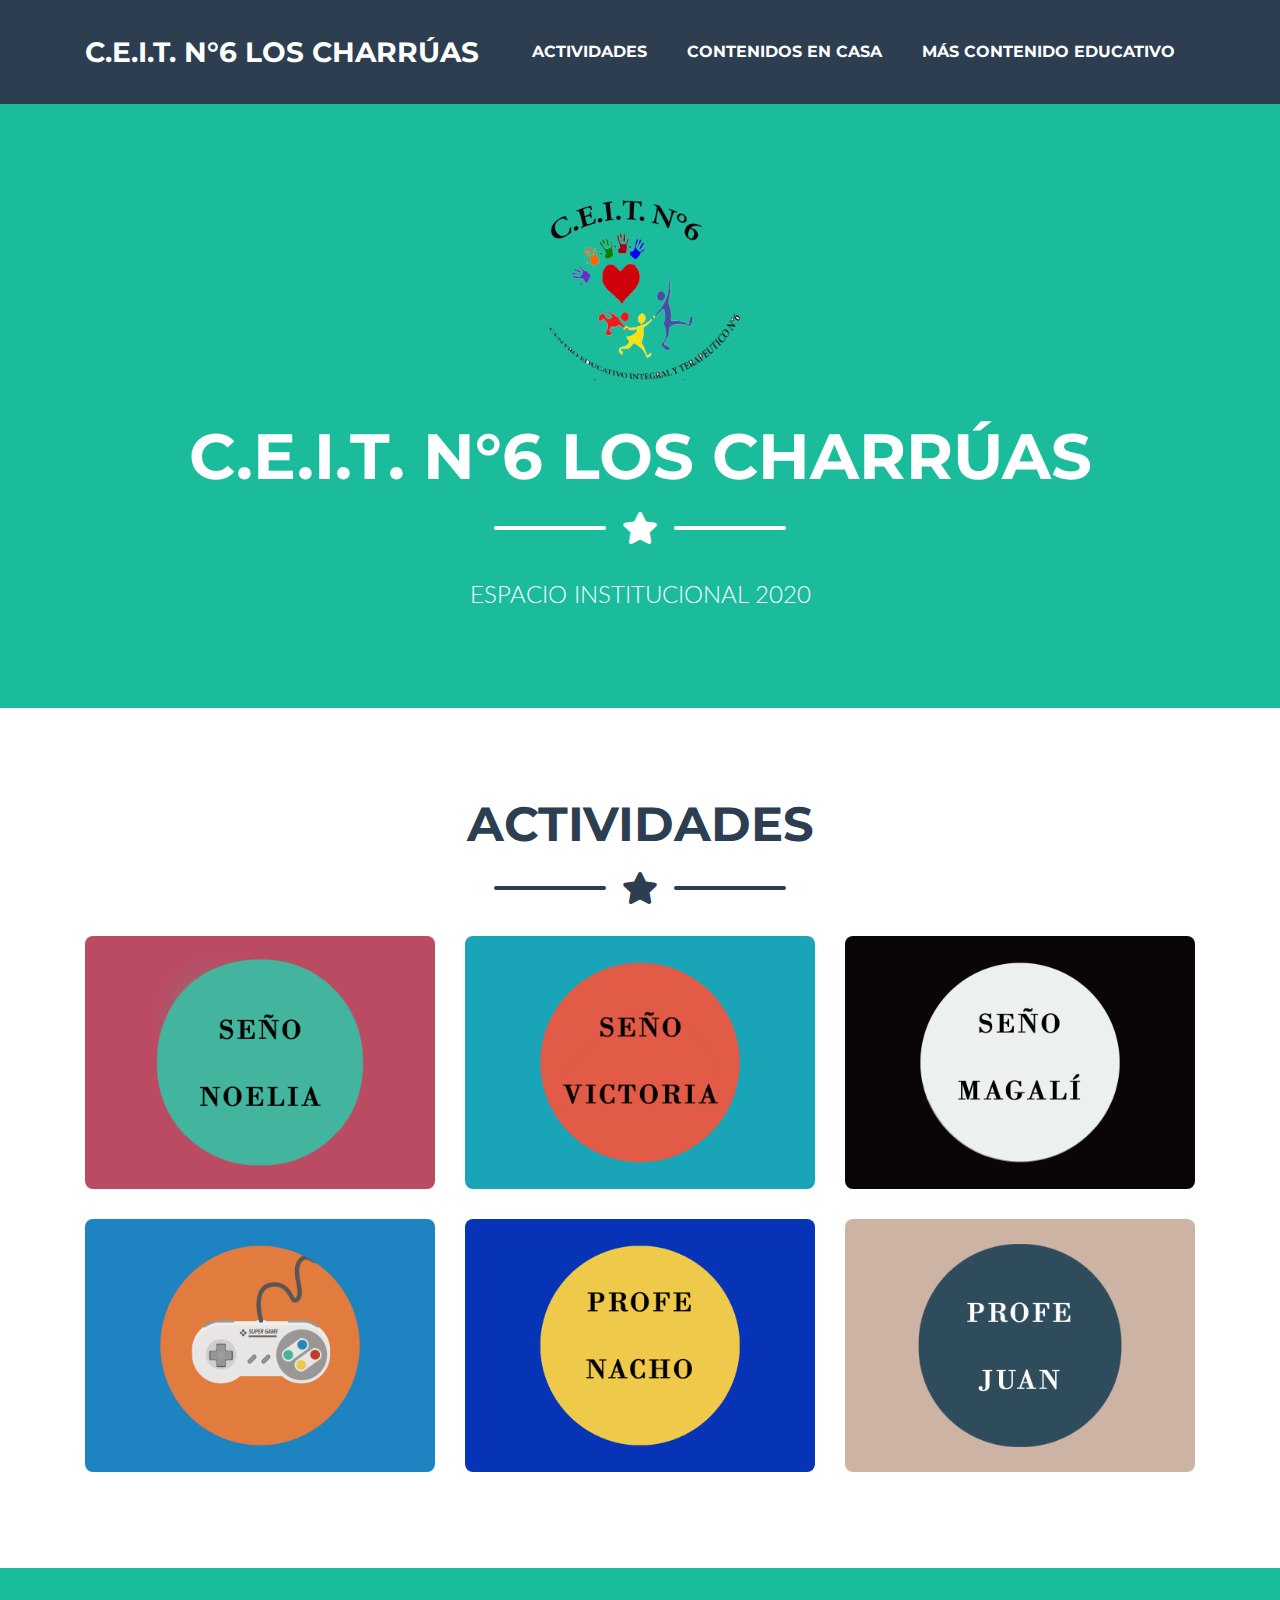
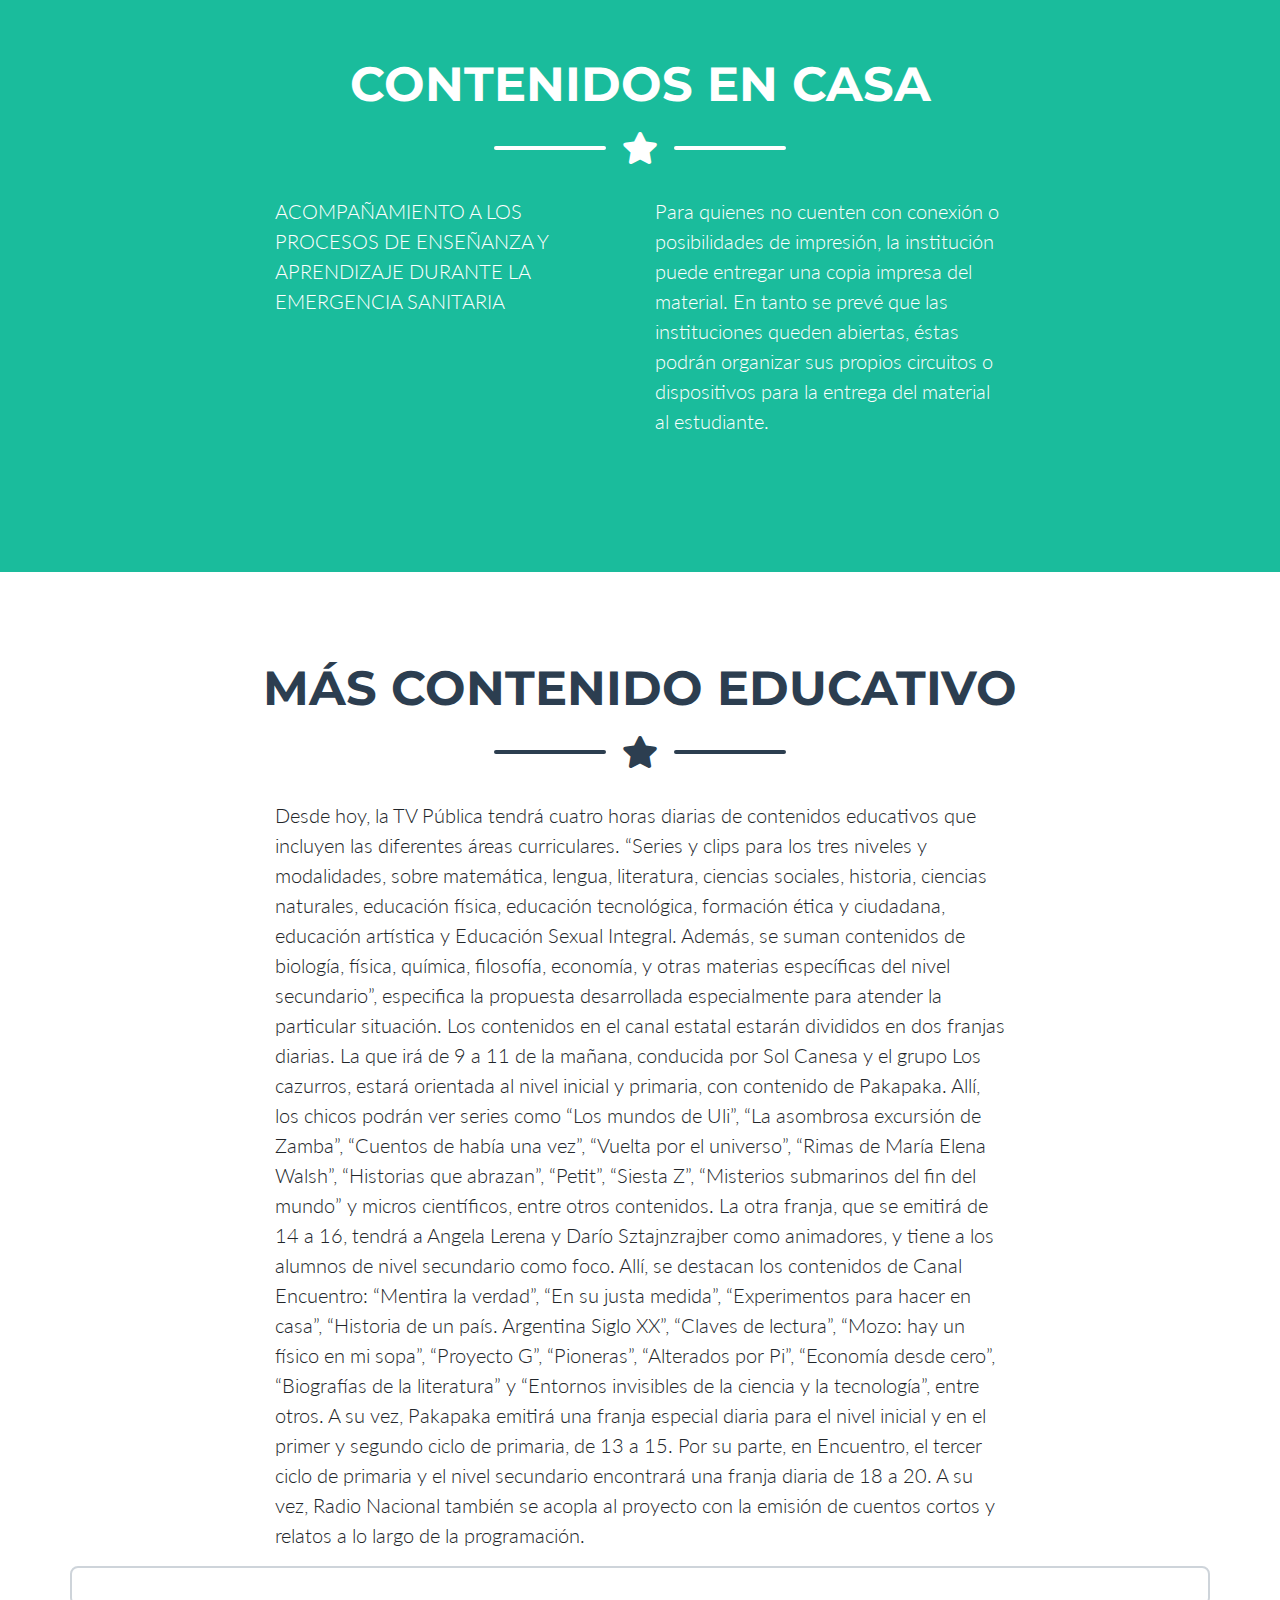
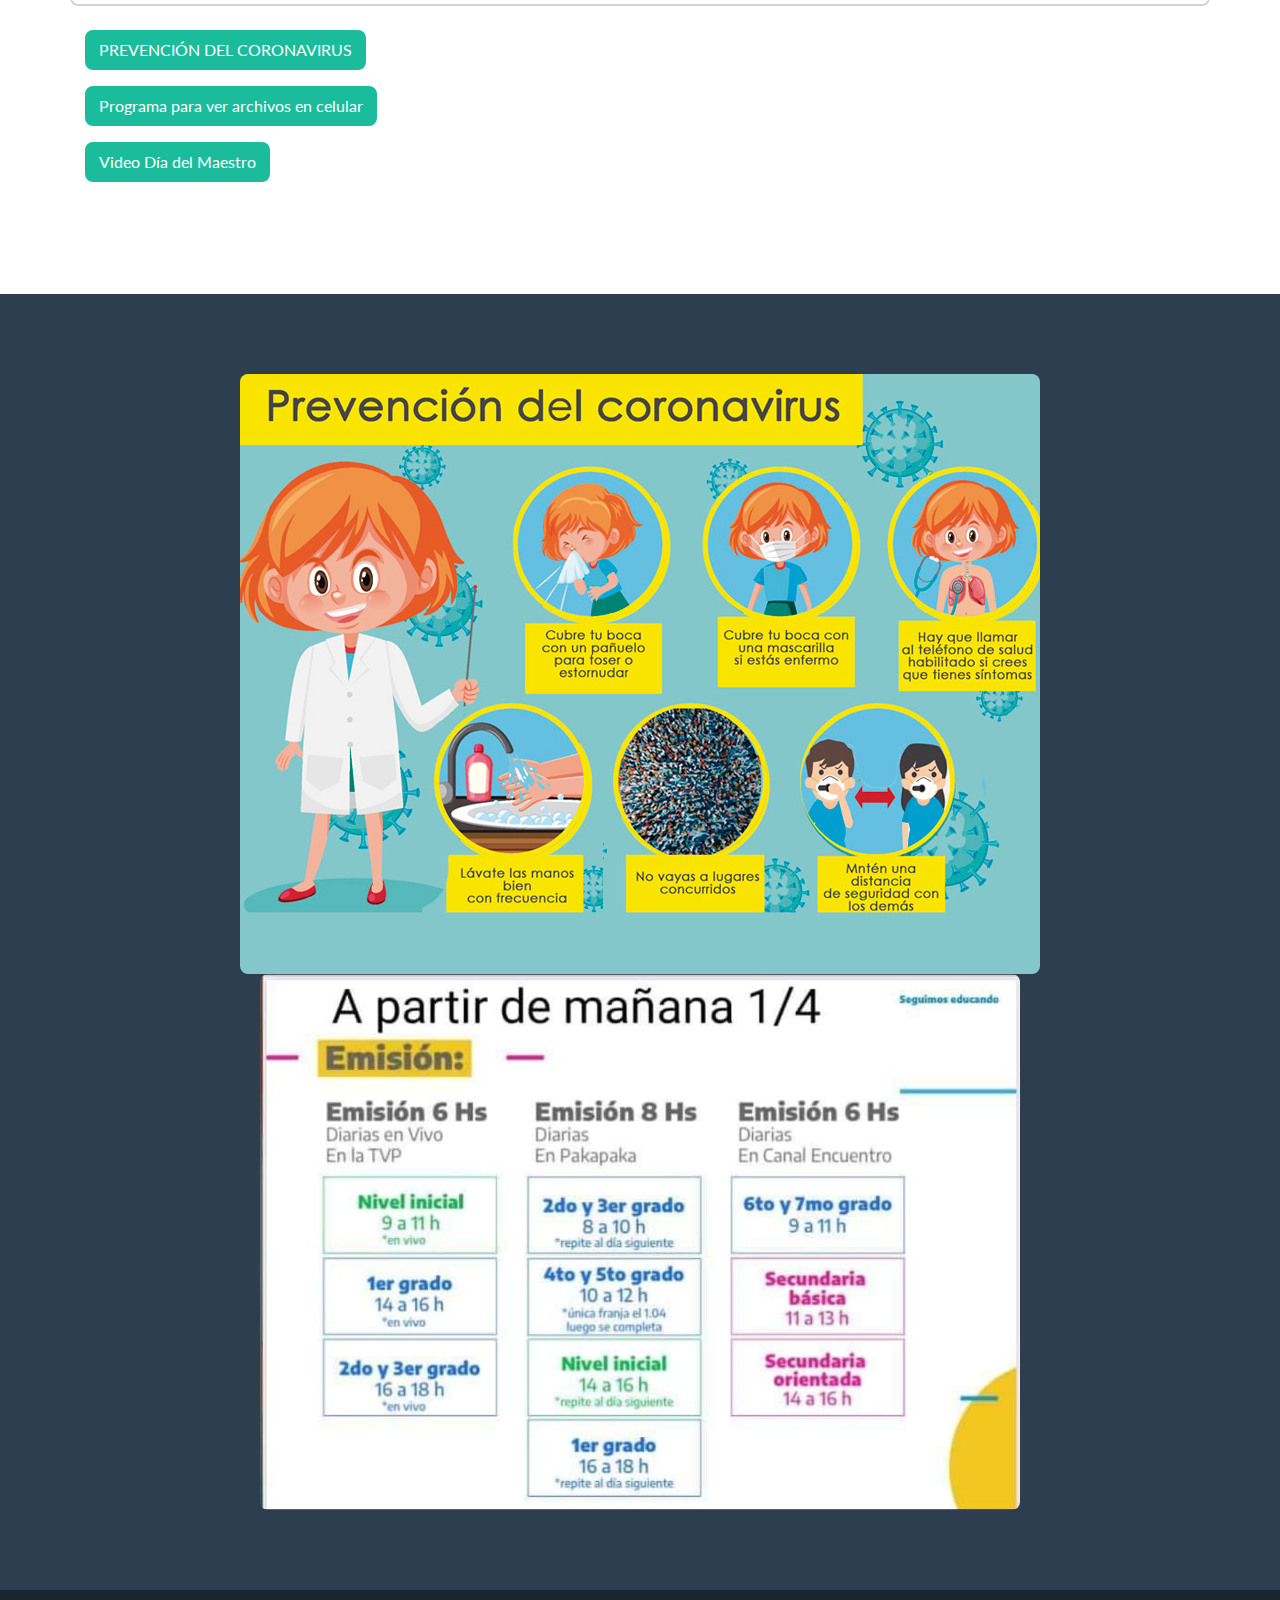
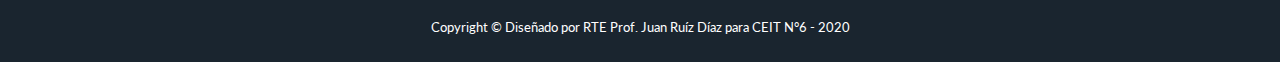
==== commit 8a59bc31: "Update index.html" ====
--- a/index.html
+++ b/index.html
@@ -266,6 +266,9 @@
             <div class="form-group">
                <a class="btn btn-primary" href="https://play.google.com/store/apps/details?id=cn.wps.moffice_i18n&hl=es_AR">Programa para ver archivos en celular</a>
             </div>
+            <div class="form-group">
+               <a class="btn btn-primary" href="https://youtu.be/ai6wRh2jCAU">Video Día del Maestro</a>
+            </div>
           </form>
         </div>
       </div>
